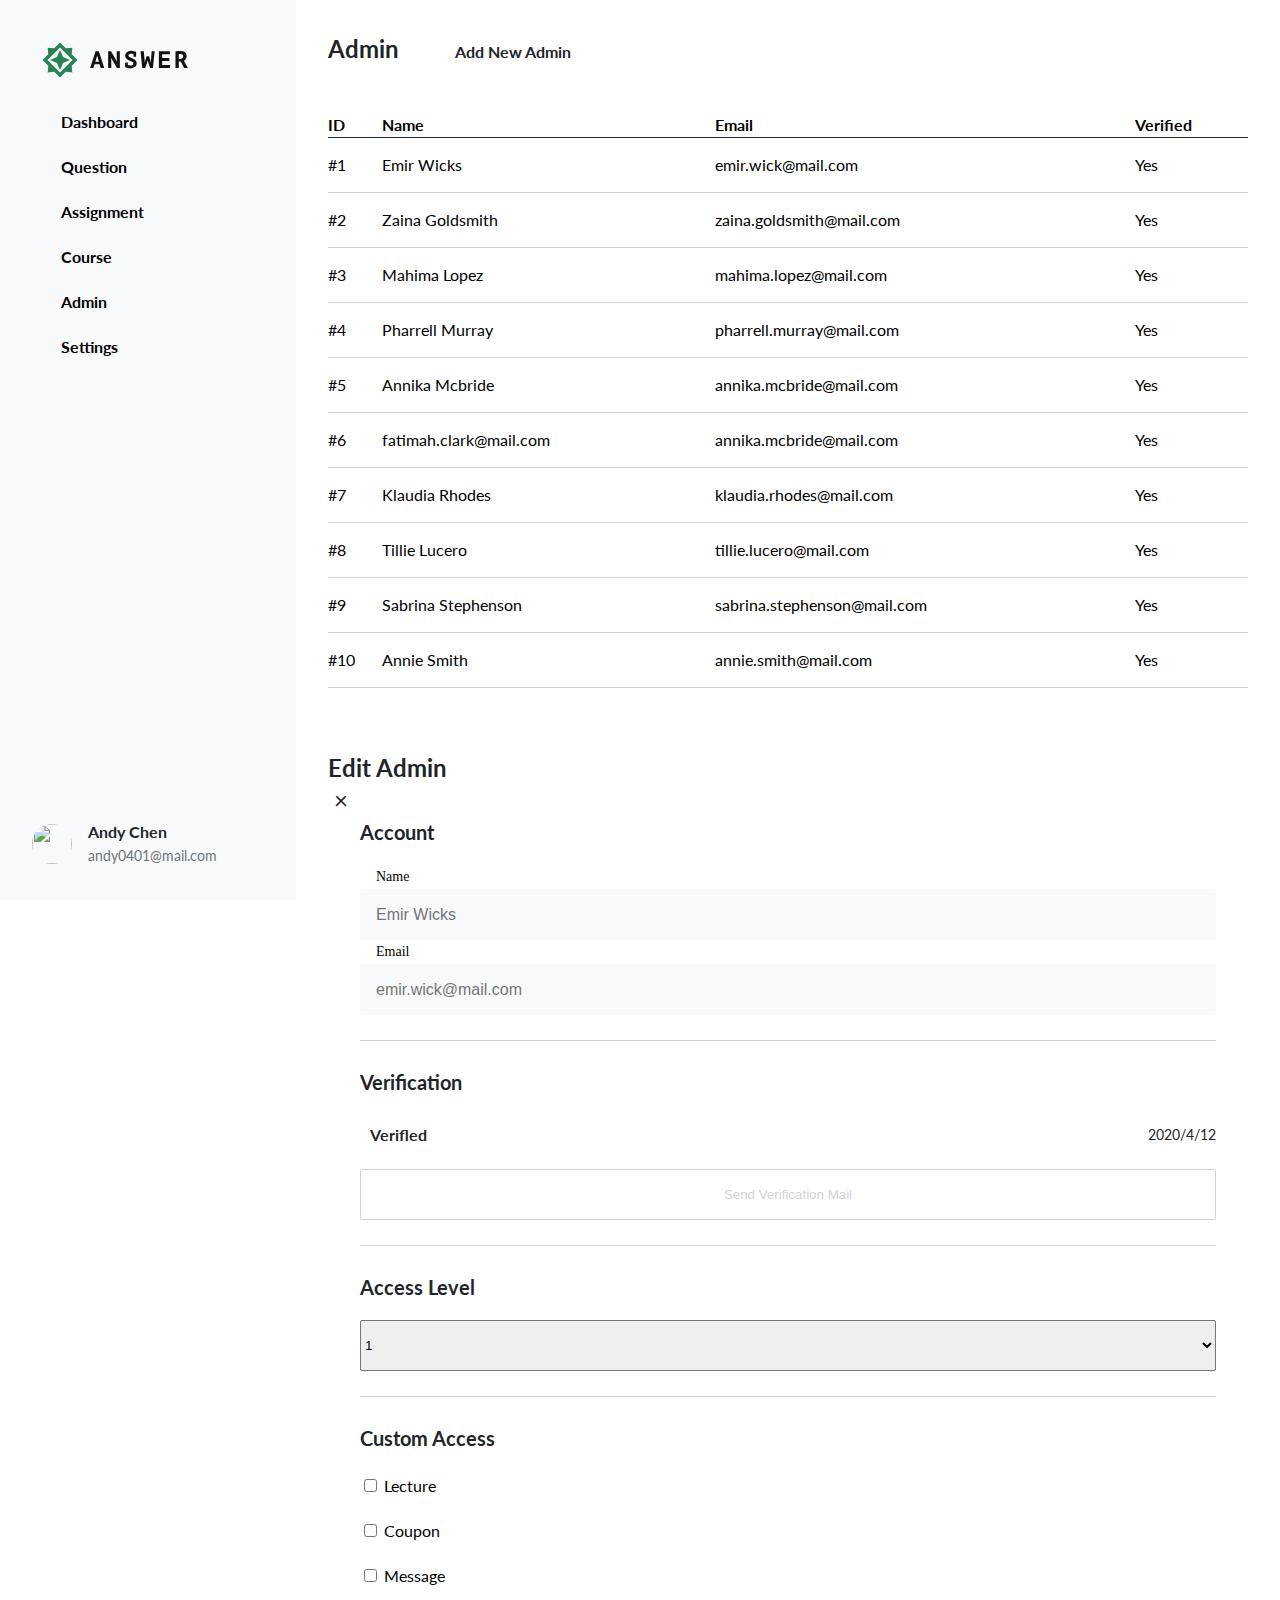
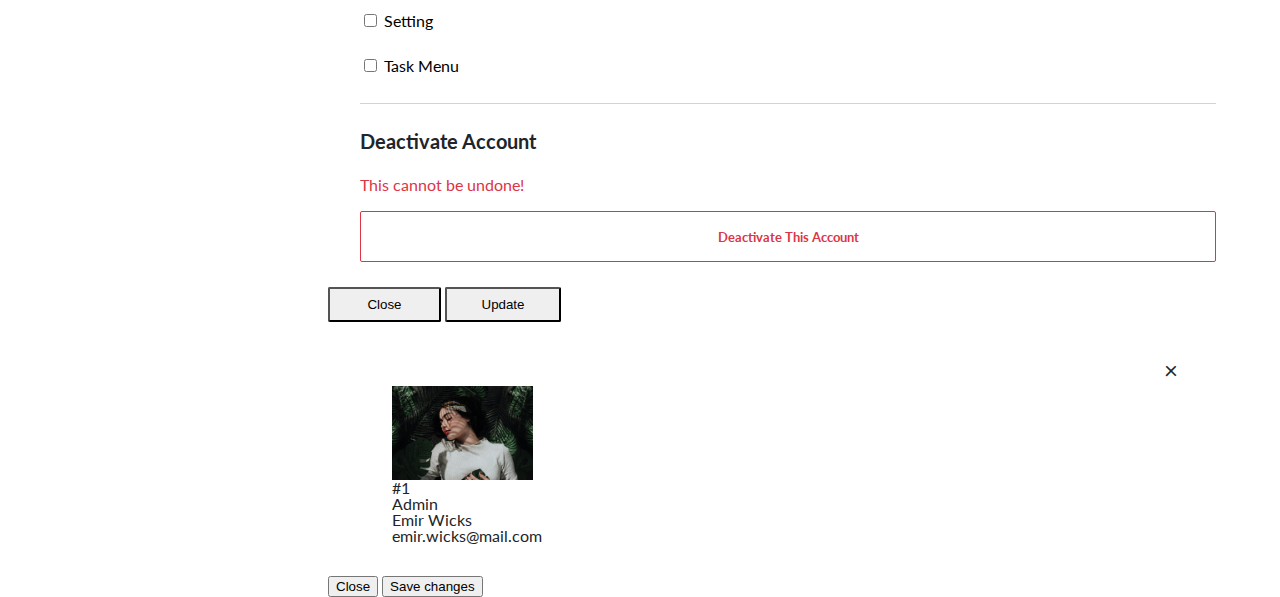
==== admin.html @ 88e3f266 "Update 2021-08-08T01:55:09.535Z" ====
<!DOCTYPE html>
<html lang="en">

<head>
  <meta charset="UTF-8">
  <meta name="viewport" content="width=device-width, initial-scale=1.0">
  <meta http-equiv="X-UA-Compatible" content="ie=edge">
  <title>Admin</title>

  <link href="https://cdn.jsdelivr.net/npm/bootstrap@5.0.2/dist/css/bootstrap.min.css" rel="stylesheet" integrity="sha384-EVSTQN3/azprG1Anm3QDgpJLIm9Nao0Yz1ztcQTwFspd3yD65VohhpuuCOmLASjC" crossorigin="anonymous">
  <link rel="stylesheet" href="https://pro.fontawesome.com/releases/v5.10.0/css/all.css" integrity="sha384-AYmEC3Yw5cVb3ZcuHtOA93w35dYTsvhLPVnYs9eStHfGJvOvKxVfELGroGkvsg+p" crossorigin="anonymous"/>
  <link rel="stylesheet" href="./assets/style/all.css">
</head>

<body>
  <div class="wrap d-flex">
    <aside class="aside d-flex fxdc jcsb">
      <div class="menu d-flex fxdc">
        <h1><a href="#">後台網站</a></h1>
        <ul>
            <li class="d-flex"><a href="#"><i class="fas fa-chart-bar"></i>Dashboard</a></li>
            <li class="d-flex"><a href="#"><i class="fas fa-comment-alt"></i>Question</a></li>
            <li class="d-flex"><a href="assignment.html"><i class="fas fa-list-alt"></i>Assignment</a></li>
            <li class="d-flex"><a href="#"><i class="fas fa-play-circle"></i>Course</a></li>
            <li class="d-flex"><a href="admin.html"><i class="fas fa-user-friends"></i>Admin</a></li>
            <li class="d-flex"><a href="#"><i class="fas fa-cog"></i>Settings</a></li>
        </ul>

      </div>
      <div class="user d-flex aic">
        <div class="user-pic">
          <img src="https://github.com/hexschool/webLayoutTraining1st/blob/master/week5/andychen.jpeg?raw=true" alt="">
        </div>
        <div class="user-info">
          <h3>Andy Chen</h3>
          <p>andy0401@mail.com</p>
        </div>
      </div>
    </aside>
    <main class="main">

        <div class="nav d-flex jcsb aib">
    <div class="nav-left d-flex aib">
        <h2>Admin</h2>
        <span><i class="fas fa-plus"></i>Add New Admin</span>
    </div>
    <div class="nav-right">
        <a href="#" class="mr23"><i class="fas fa-search"></i></a>
        <a href="#"><i class="fas fa-bell"></i></a>
    </div>
</div>
<div class="admin-table">
    <table>
        <thead>
            <tr>
                <td>ID<a href="#"><i class="fas fa-arrow-down"></i></a></td>
                <td>Name</td>
                <td>Email</td>
                <td class="col">Verified</td>
                <td colspan="2"></td>
            </tr>
        </thead>
        <tbody>
            <tr>
                <td>#1</td>
                <td>Emir Wicks</td>
                <td>emir.wick@mail.com</td>
                <td>Yes</td>
                <td><a href="" data-toggle="modal" data-target="#detailModal"><i class="fas fa-eye"></i></a></td>
                <td><a href="" data-toggle="modal" data-target="#exampleModal"><i class="fas fa-pen"></i></a></td>
            </tr>
            <tr>
                <td>#2</td>
                <td>Zaina Goldsmith</td>
                <td>zaina.goldsmith@mail.com</td>
                <td>Yes</td>
                <td><a href=""><i class="fas fa-eye"></i></a></td>
                <td><a href=""><i class="fas fa-pen"></i></a></td>
            </tr>
            <tr>
                <td>#3</td>
                <td>Mahima Lopez</td>
                <td>mahima.lopez@mail.com</td>
                <td>Yes</td>
                <td><a href=""><i class="fas fa-eye"></i></a></td>
                <td><a href=""><i class="fas fa-pen"></i></a></td>
            </tr>
            <tr>
                <td>#4</td>
                <td>Pharrell Murray</td>
                <td>pharrell.murray@mail.com</td>
                <td>Yes</td>
                <td><a href=""><i class="fas fa-eye"></i></a></td>
                <td><a href=""><i class="fas fa-pen"></i></a></td>
            </tr>
            <tr>
                <td>#5</td>
                <td>Annika Mcbride</td>
                <td>annika.mcbride@mail.com</td>
                <td>Yes</td>
                <td><a href=""><i class="fas fa-eye"></i></a></td>
                <td><a href=""><i class="fas fa-pen"></i></a></td>
            </tr>
            <tr>
                <td>#6</td>
                <td>fatimah.clark@mail.com</td>
                <td>annika.mcbride@mail.com</td>
                <td>Yes</td>
                <td><a href=""><i class="fas fa-eye"></i></a></td>
                <td><a href=""><i class="fas fa-pen"></i></a></td>
            </tr>
            <tr>
                <td>#7</td>
                <td>Klaudia Rhodes</td>
                <td>klaudia.rhodes@mail.com</td>
                <td>Yes</td>
                <td><a href=""><i class="fas fa-eye"></i></a></td>
                <td><a href=""><i class="fas fa-pen"></i></a></td>
            </tr>
            <tr>
                <td>#8</td>
                <td>Tillie Lucero</td>
                <td>tillie.lucero@mail.com</td>
                <td>Yes</td>
                <td><a href=""><i class="fas fa-eye"></i></a></td>
                <td><a href=""><i class="fas fa-pen"></i></a></td>
            </tr>
            <tr>
                <td>#9</td>
                <td>Sabrina Stephenson</td>
                <td>sabrina.stephenson@mail.com</td>
                <td>Yes</td>
                <td><a href=""><i class="fas fa-eye"></i></a></td>
                <td><a href=""><i class="fas fa-pen"></i></a></td>
            </tr>
            <tr>
                <td>#10</td>
                <td>Annie Smith</td>
                <td>annie.smith@mail.com</td>
                <td>Yes</td>
                <td><a href="#"><i class="fas fa-eye"></i></a></td>
                <td><a href="#"><i class="fas fa-pen"  onclick="myModal()"></i></a></td>
            </tr>
        </tbody>
    </table>


    <!-- Modal -->
    <div class="modal fade" id="exampleModal" tabindex="-1" role="dialog" aria-labelledby="exampleModalLabel" aria-hidden="true">
        <div class="modal-dialog" role="document">
        <div class="modal-content">
            <div class="modal-header">
            <h3 class="modal-title" id="exampleModalLabel">Edit Admin</h3>
            <button type="button" class="close" data-dismiss="modal" aria-label="Close">
                <span aria-hidden="true">&times;</span>
            </button>
            </div>
            <div class="modal-body">
            <h4 class="mb16">Account</h4>
                <form method="POST">
                    <div class="row">
                        <h6>Name</h6>
                        <input type="text" class="input-gray"  placeholder="Emir Wicks" disabled>
                    </div>
                    <div class="row pb25 bb-light-gray mb25">
                        <h6>Email</h6>
                        <input type="email" class="input-gray"  placeholder="emir.wick@mail.com" disabled>
                    </div>
                    <h4 class="mb19">Verification</h4>
                    <div class="d-flex jcsb mb18">
                        <p><i class="fas fa-check-circle mr10"></i><span class="font16lh33">Verifled</span></p>
                        <p class="font14lh33">2020/4/12</p>
                    </div>
                    <div class="row pb25 mb25  bb-light-gray">
                        <input type="button" class="text-center btn-disabled w100" value="Send Verification Mail" disabled>
                    </div>
                    <div class="form-group">
                        <h4 class="mb16">Access Level</h4>
                        <div class="row pb25 mb25 bb-light-gray">
                            <select class="w100 ">
                                <option>1</option>
                                <option>2</option>
                                <option>3</option>
                                <option>4</option>
                                <option>5</option>
                            </select>
                        </div>
                    </div>
                    <h4 class="mb19">Custom Access</h4>
                    <div class="form-check mb21">
                        <input class="form-check-input" type="checkbox" value="1" id="Lecture">
                        <label class="form-check-label font16lh24" for="Lecture">Lecture</label>
                        </div>
                    <div class="form-check mb21">
                        <input class="form-check-input" type="checkbox" value="2" id="Coupon">
                        <label class="form-check-label font16lh24" for="Coupon">Coupon</label>
                    </div>
                    <div class="form-check mb21">
                        <input class="form-check-input" type="checkbox" value="3" id="Message">
                        <label class="form-check-label font16lh24" for="Message">Message</label>
                        </div>
                    <div class="form-check mb21">
                        <input class="form-check-input" type="checkbox" value="4" id="Setting">
                        <label class="form-check-label font16lh24" for="Setting">Setting</label>
                    </div>
                    <div class="form-check mb21 pb25 bb-light-gray">
                        <input class="form-check-input" type="checkbox" value="5" id="Task-Menu">
                        <label class="form-check-label font16lh24" for="Task-Menu">Task Menu</label>
                    </div>
                    <h4 class="mb19">Deactivate Account</h4>
                    <div class="d-flex">
                        <i class="fas fa-exclamation-triangle"></i>
                        <p class="text-danger mb18">This cannot be undone!</p>
                    </div>
                        <input type="button" class="w100 h51 border-danger mb25 bb-light-gray" value="Deactivate This Account">
                </form>
            </div>
            <div class="modal-footer">
                <button type="button" class="btn btn-outline-success w113 h35 border-radisu2" data-dismiss="modal">Close</button>
                <button type="button" class="btn btn-success w116 h35 border-radisu2">Update</button>
            </div>
        </div>
        </div>
    </div>

<!-- 明細 -->
<div class="modal fade" id="detailModal" tabindex="-1" aria-labelledby="exampleModalLabel" aria-hidden="true">
    <div class="modal-dialog">
        <div class="modal-content">
            <div class="modal-body m32">
                    <div class="d-flex jcfe">
                            <button type="button" class="close" data-dismiss="modal" aria-label="Close">
                                <span aria-hidden="true">&times;</span>
                            </button>
                    </div>
                    <div class="row">
                        <div class="col-4">
                            <img src="./assets/images/emir.jpeg" width="141px" height="141px" alt="">
                        </div>
                        <div class="col-8">
                            <p>#1</p>
                            <p>Admin</p>
                            <p>Emir Wicks</p>
                            <p>emir.wicks@mail.com</p>
                        </div>
                    </div>
                </div>
                <button type="button" class="btn btn-secondary" data-bs-dismiss="modal">Close</button>
                <button type="button" class="btn btn-primary">Save changes</button>
            </div>

        </div>
    </div>
</div>

    </main>
</div>

  <script src="./assets/js/vendors.js"></script>
  <script src="./assets/js/all.js"></script>
  <script src="https://code.jquery.com/jquery-3.3.1.slim.min.js" integrity="sha384-q8i/X+965DzO0rT7abK41JStQIAqVgRVzpbzo5smXKp4YfRvH+8abtTE1Pi6jizo" crossorigin="anonymous"></script>
  <script src="https://cdnjs.cloudflare.com/ajax/libs/popper.js/1.14.6/umd/popper.min.js" integrity="sha384-wHAiFfRlMFy6i5SRaxvfOCifBUQy1xHdJ/yoi7FRNXMRBu5WHdZYu1hA6ZOblgut" crossorigin="anonymous"></script>
  <script src="https://stackpath.bootstrapcdn.com/bootstrap/4.2.1/js/bootstrap.min.js" integrity="sha384-B0UglyR+jN6CkvvICOB2joaf5I4l3gm9GU6Hc1og6Ls7i6U/mkkaduKaBhlAXv9k" crossorigin="anonymous"></script>
</body>

</html>
---- assets/style/all.css ----
@charset "UTF-8";
@import url("https://fonts.googleapis.com/css2?family=Lato&display=swap");
html, body, div, span, applet, object, iframe,
h1, h2, h3, h4, h5, h6, p, blockquote, pre,
a, abbr, acronym, address, big, cite, code,
del, dfn, em, img, ins, kbd, q, s, samp,
small, strike, strong, sub, sup, tt, var,
b, u, i, center,
dl, dt, dd, ol, ul, li,
fieldset, form, label, legend,
table, caption, tbody, tfoot, thead, tr, th, td,
article, aside, canvas, details, embed,
figure, figcaption, footer, header, hgroup,
menu, nav, output, ruby, section, summary,
time, mark, audio, video {
  margin: 0;
  padding: 0;
  border: 0;
  font-size: 100%;
  font: inherit;
  vertical-align: baseline; }

/* HTML5 display-role reset for older browsers */
article, aside, details, figcaption, figure,
footer, header, hgroup, menu, nav, section {
  display: block; }

body {
  line-height: 1; }

ol, ul {
  list-style: none; }

blockquote, q {
  quotes: none; }

blockquote:before, blockquote:after,
q:before, q:after {
  content: '';
  content: none; }

table {
  border-collapse: collapse;
  border-spacing: 0; }

*, *::before, *::after {
  -webkit-box-sizing: border-box;
          box-sizing: border-box; }

img {
  max-width: 100%;
  height: auto;
  display: block; }

*, *::before, *::after {
  -webkit-box-sizing: border-box;
          box-sizing: border-box; }

p, h2, h3, h4, span {
  color: #212529;
  font-family: 'Lato'; }

.w100 {
  width: 100%; }

img {
  max-width: 100%;
  height: auto;
  display: block; }

.d-flex {
  display: -webkit-box;
  display: -ms-flexbox;
  display: flex; }

.jcsb {
  -webkit-box-pack: justify;
      -ms-flex-pack: justify;
          justify-content: space-between; }

.jcfe {
  -webkit-box-pack: end;
      -ms-flex-pack: end;
          justify-content: flex-end; }

.aic {
  -webkit-box-align: center;
      -ms-flex-align: center;
          align-items: center; }

.fxdc {
  -webkit-box-orient: vertical;
  -webkit-box-direction: normal;
      -ms-flex-direction: column;
          flex-direction: column; }

.mr10 {
  margin-right: 10px; }

.mr16 {
  margin-right: 16px; }

.mr23 {
  margin-right: 23px; }

.mr24 {
  margin-right: 24px; }

.mr26 {
  margin-right: 26px; }

.mb16 {
  margin-bottom: 16px; }

.mb18 {
  margin-bottom: 18px; }

.mb19 {
  margin-bottom: 19px; }

.mb21 {
  margin-bottom: 21px; }

.mb25 {
  margin-bottom: 25px; }

.pb25 {
  padding-bottom: 25px; }

.m32 {
  margin: 32px; }

.fxdc {
  -webkit-box-orient: vertical;
  -webkit-box-direction: normal;
      -ms-flex-direction: column;
          flex-direction: column; }

.aife {
  -webkit-box-align: end;
      -ms-flex-align: end;
          align-items: flex-end; }

.aib {
  -webkit-box-align: baseline;
      -ms-flex-align: baseline;
          align-items: baseline; }

.aic {
  -webkit-box-align: center;
      -ms-flex-align: center;
          align-items: center; }

.bb-light-gray {
  border-bottom: 1px solid #CED4DA; }

.font-primary {
  color: #198754; }

.text-danger {
  color: #DC3545; }

.h51 {
  height: 51px; }

.border-danger {
  border: 1px solid #DC3545;
  background: #fff;
  color: #DC3545;
  font-family: "Lato";
  font-weight: bold;
  border-radius: 2px; }

.aside {
  width: 296px;
  background: #F8F9FA;
  height: 100vh;
  padding-top: 40px;
  position: fixed; }
  .aside h1 {
    margin-left: 40px;
    margin-bottom: 34px;
    float: left; }
    .aside h1 a {
      background-image: url("../images/logo-ANSWER.svg");
      width: 151px;
      height: 40px;
      display: block;
      text-indent: 101%;
      overflow: hidden;
      white-space: nowrap; }
  .aside ul li {
    margin-bottom: 29px; }
    .aside ul li a {
      color: #000;
      text-decoration: none;
      margin-left: 12px;
      font-family: 'Lato';
      font-weight: bold; }
    .aside ul li i {
      margin-right: 18px;
      margin-left: 31px;
      width: 20px;
      height: 20px; }
  .aside .now-page {
    border-left: 4px solid #198754; }
  .aside .user {
    margin-left: 32px;
    margin-bottom: 32px; }
    .aside .user .user-pic img {
      border-radius: 50%;
      width: 40px;
      height: 40px;
      margin-right: 16px; }
    .aside .user .user-info h3 {
      font-size: 16px;
      line-height: 24px;
      font-weight: bold;
      font-family: 'Lato'; }
    .aside .user .user-info p {
      font-size: 14px;
      line-height: 24px;
      color: #6C757D;
      font-family: 'Lato'; }

.main {
  width: 100%;
  padding-left: 328px;
  padding-right: 32px; }

.nav {
  padding-top: 32px; }
  .nav .nav-left h2 {
    font-family: 'Lato';
    font-size: 24px;
    line-height: 33px;
    font-weight: bold;
    margin-right: 48px; }
  .nav .nav-left span {
    font-size: 16px;
    line-height: 24px;
    font-weight: bold;
    font-family: 'Lato'; }
  .nav .nav-left i {
    margin-left: 8px;
    color: #198754; }
  .nav .nav-right a {
    color: #212529; }

.content .content-left {
  margin-right: 16px; }
  .content .content-left span {
    font-size: 16px;
    line-height: 24px;
    margin-bottom: 6px; }
    .content .content-left span i {
      margin-left: 8px;
      color: #198754; }
  .content .content-left ul li {
    padding: 12px;
    border: 1px solid #CED4DA; }
    .content .content-left ul li .chapter-time p {
      font-size: 12px;
      line-height: 24px; }
    .content .content-left ul li .question p {
      font-size: 16px;
      line-height: 24px;
      font-weight: bold; }
    .content .content-left ul li .student p {
      color: #6C757D;
      font-size: 12px;
      line-height: 24px; }

.content .content-right {
  margin-right: 32px; }
  .content .content-right .chapter-editor {
    background: #F8F9FA;
    border: 1px solid #CED4DA;
    padding: 12px 15px; }
    .content .content-right .chapter-editor .chapter p {
      font-size: 12px;
      line-height: 24px; }
    .content .content-right .chapter-editor .chapter h3 {
      font-size: 16px;
      line-height: 24px;
      font-weight: bold; }
  .content .content-right ul {
    margin-bottom: 16px; }
    .content .content-right ul li {
      padding: 18px 32px 18px 16px;
      border: 1px solid #CED4DA; }
      .content .content-right ul li .student img, .content .content-right ul li .teacher img {
        margin-bottom: 16px;
        border-radius: 50%;
        width: 40px;
        height: 40px;
        margin-right: 8px; }
      .content .content-right ul li .student .t-info h3, .content .content-right ul li .student .s-info h3, .content .content-right ul li .teacher .t-info h3, .content .content-right ul li .teacher .s-info h3 {
        font-size: 16px;
        line-height: 24px; }
      .content .content-right ul li .student .t-info p, .content .content-right ul li .student .s-info p, .content .content-right ul li .teacher .t-info p, .content .content-right ul li .teacher .s-info p {
        font-size: 12px;
        line-height: 24px;
        color: #6C757D; }
      .content .content-right ul li .question {
        margin: 0px 32px 16px 64px;
        border-bottom: 1px solid #CED4DA; }
        .content .content-right ul li .question p {
          font-size: 14px;
          line-height: 21px;
          margin-bottom: 16px; }
        .content .content-right ul li .question span {
          color: #198754; }
        .content .content-right ul li .question .file {
          width: auto;
          height: auto;
          display: inline-block;
          background: #F8F9FA;
          border: 1px solid #CED4DA;
          padding: 11px 16px 10px 12px;
          margin-bottom: 16px; }
          .content .content-right ul li .question .file a {
            color: #212529;
            text-decoration: none;
            font-family: "Lato";
            font-size: 16px;
            line-height: 24px; }
            .content .content-right ul li .question .file a i {
              font-size: 24px;
              margin-right: 8px; }
      .content .content-right ul li .teacher-editor a {
        color: #212529; }
      .content .content-right ul li .answer {
        margin: 0px 32px 16px 64px; }
        .content .content-right ul li .answer p {
          font-size: 14px;
          line-height: 21px; }
        .content .content-right ul li .answer span {
          color: #198754; }
  .content .content-right .article-footer {
    margin-bottom: 32px; }
    .content .content-right .article-footer .arrows {
      width: 71px; }
      .content .content-right .article-footer .arrows a {
        color: #212529; }
    .content .content-right .article-footer input.btn-white {
      border: 1px solid #198754;
      border-radius: 2px;
      background: #fff;
      font-size: 16px;
      line-height: 24px;
      font-weight: bold;
      color: #198754;
      padding: 8px 32px; }
    .content .content-right .article-footer .btn-success {
      border: 1px solid #198754;
      border-radius: 2px;
      background: #198754;
      font-size: 16px;
      line-height: 24px;
      font-weight: bold;
      color: #fff;
      padding: 8px 32px; }

.nav {
  margin-bottom: 48px; }

.admin-table table {
  width: 100%;
  font-size: 16px;
  line-height: 24px;
  font-family: "Lato";
  margin-bottom: 63px; }
  .admin-table table thead {
    font-weight: bold; }
    .admin-table table thead td {
      border-bottom: 1px solid #212529; }
    .admin-table table thead a {
      color: #198754; }
  .admin-table table tbody tr {
    height: 55px;
    border-bottom: 1px solid #CED4DA; }
    .admin-table table tbody tr td {
      vertical-align: middle; }
    .admin-table table tbody tr:hover {
      background: #F8F9FA; }
  .admin-table table tbody a {
    color: #212529; }

.admin-table .page {
  margin-bottom: 32px; }
  .admin-table .page ul {
    border-radius: 2px; }
    .admin-table .page ul li {
      border: 1px solid #198754;
      font-size: 16px;
      line-height: 24px;
      width: 32px;
      height: 32px;
      -webkit-box-align: center;
          -ms-flex-align: center;
              align-items: center;
      display: -webkit-box;
      display: -ms-flexbox;
      display: flex;
      -webkit-box-pack: center;
          -ms-flex-pack: center;
              justify-content: center; }
      .admin-table .page ul li i {
        color: #198754; }
      .admin-table .page ul li:hover {
        background: #198754;
        color: #fff; }
        .admin-table .page ul li:hover i {
          color: #fff; }

.modal h3 {
  font-family: "Lato";
  font-size: 24px;
  line-height: 33px;
  font-weight: bold; }

.modal .close {
  background: #fff;
  border: none;
  font-size: 24px; }

.modal .modal-body {
  padding-top: 0;
  /*清除bs的pt樣式*/
  padding-right: 32px;
  padding-left: 32px; }

.modal h4 {
  font-size: 20px;
  line-height: 33px;
  font-family: "Lato";
  font-weight: bold; }

.modal h6 {
  font-size: 14px;
  line-height: 24px;
  padding-left: 16px; }

.modal .input-gray {
  width: 100%;
  height: 51px;
  background: #F8F9FA;
  outline: none;
  border: none;
  border-radius: 2px;
  color: #212529;
  font-size: 16px;
  line-height: 24px;
  padding-left: 16px; }

.modal .font16lh33 {
  font-size: 16px;
  line-height: 33px;
  font-weight: bold; }

.modal .font14lh33 {
  font-size: 14px;
  line-height: 33px; }

.modal .font16lh24 {
  font-size: 16px;
  line-height: 24px; }

.modal .btn-disabled {
  border: 1px solid #CED4DA;
  color: #CED4DA;
  background: #fff;
  border-radius: 2px;
  height: 51px; }

.modal .fa-check-circle {
  color: #198754; }

.modal select {
  height: 51px;
  border-radius: 2px; }

.modal .form-check-label {
  font-family: "Lato"; }

.modal .fa-exclamation-triangle {
  color: #DC3545; }

.modal .w113 {
  width: 113px; }

.modal .h35 {
  height: 35px; }

.modal .w116 {
  width: 116px; }

.modal .border-radisu2 {
  border-radius: 2px; }

/*# sourceMappingURL=all.css.map */
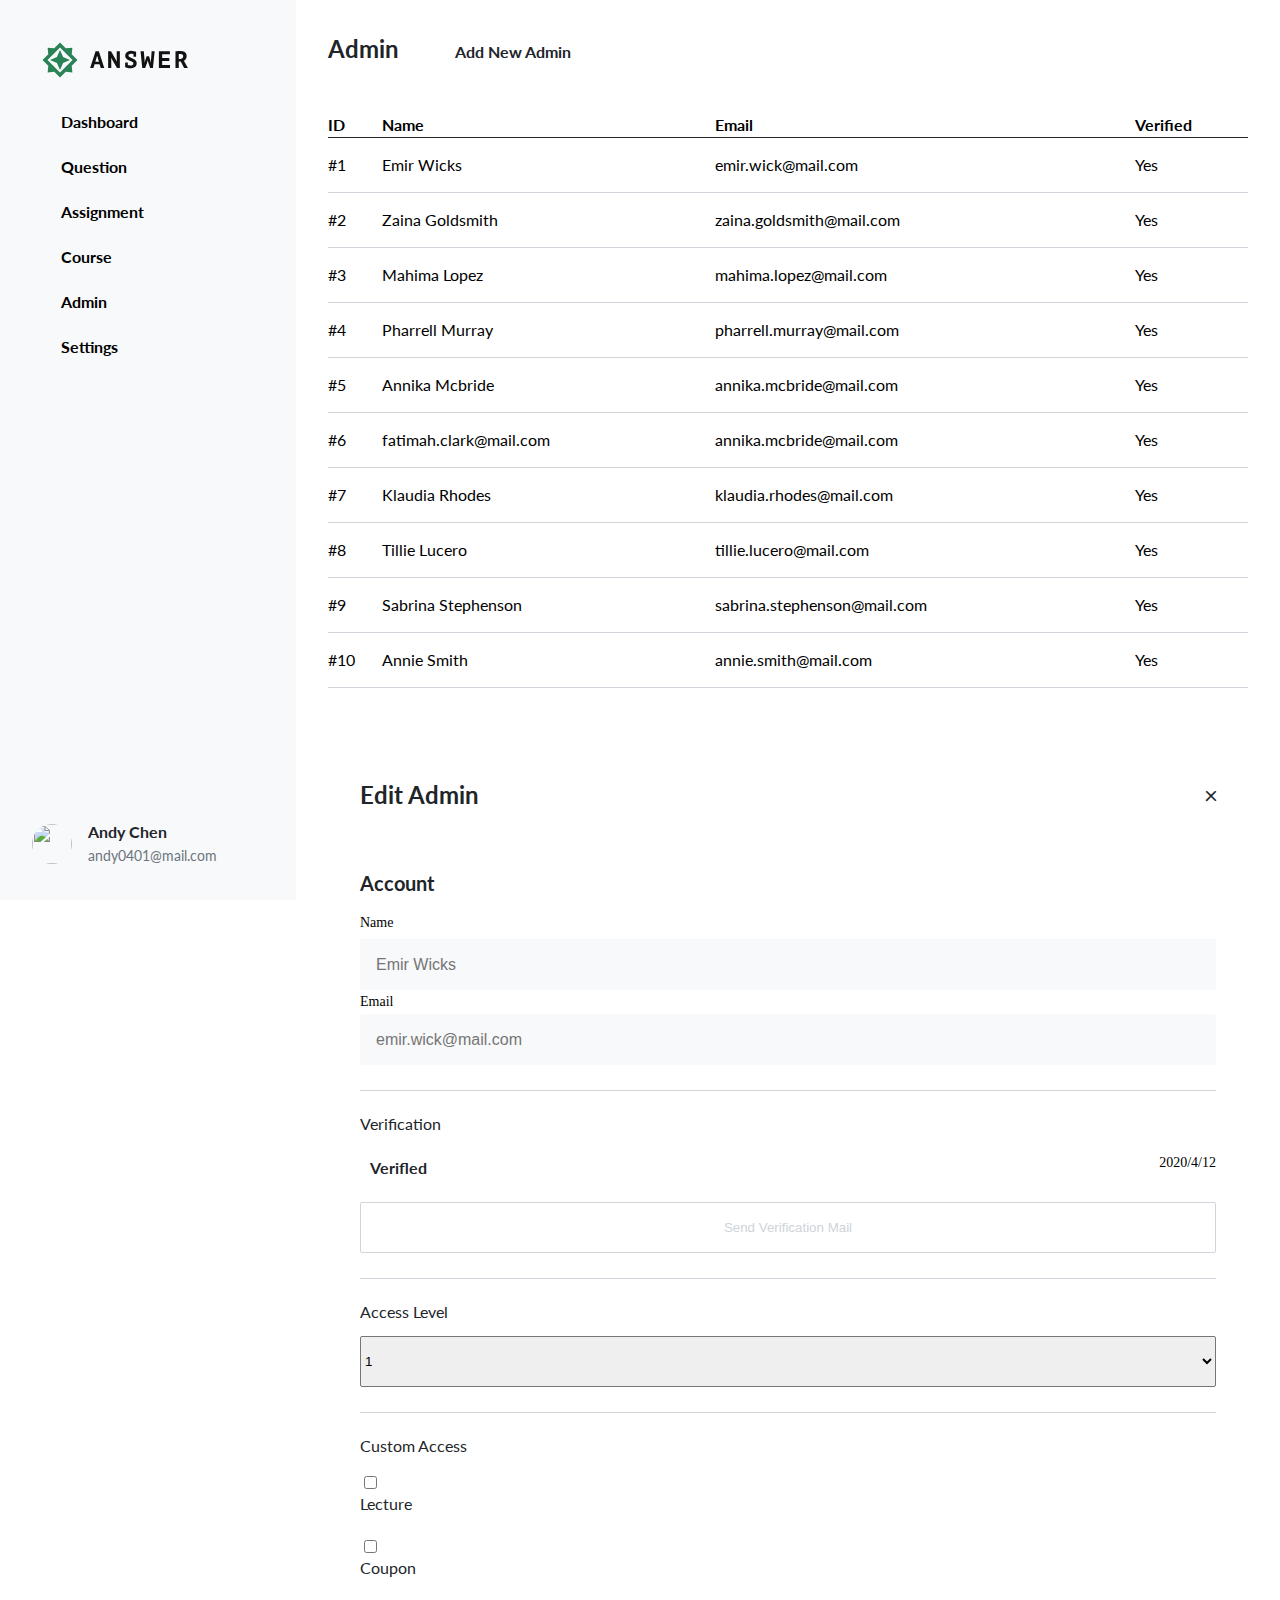
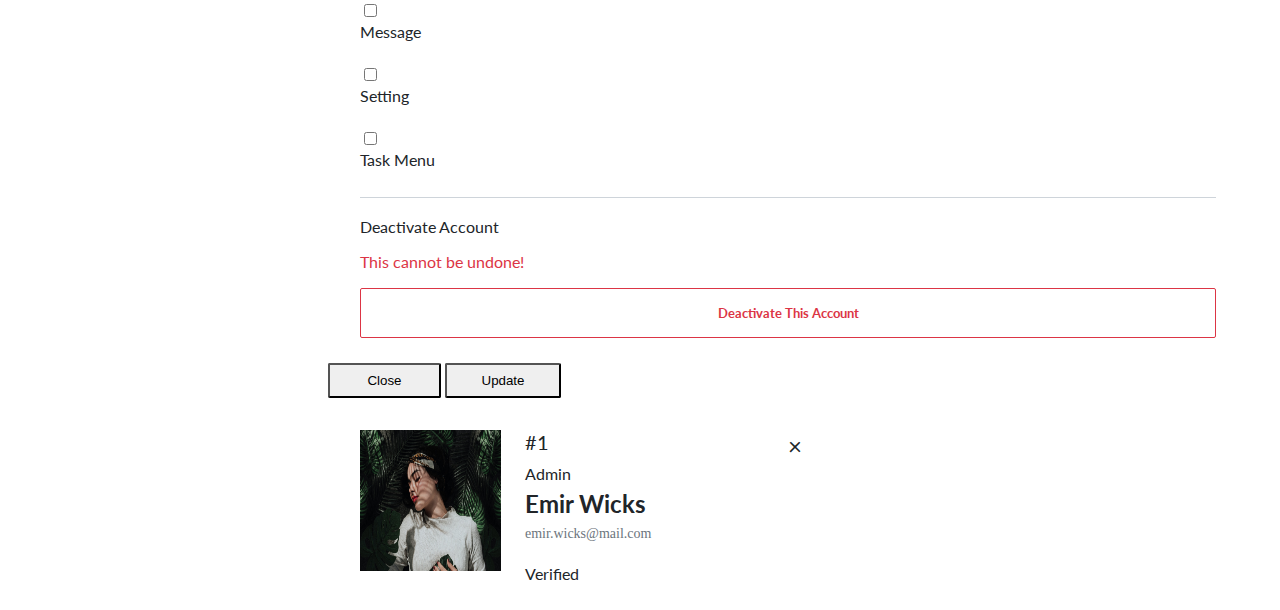
==== commit 75706d84: "Update 2021-08-10T02:13:11.424Z" ====
--- a/admin.html
+++ b/admin.html
@@ -149,27 +149,27 @@
     <div class="modal fade" id="exampleModal" tabindex="-1" role="dialog" aria-labelledby="exampleModalLabel" aria-hidden="true">
         <div class="modal-dialog" role="document">
         <div class="modal-content">
-            <div class="modal-header">
-            <h3 class="modal-title" id="exampleModalLabel">Edit Admin</h3>
+            <div class="d-flex jcsb p24">
+            <h2 class="modal-title line-height33 font-bold m8" id="exampleModalLabel">Edit Admin</h2>
             <button type="button" class="close" data-dismiss="modal" aria-label="Close">
                 <span aria-hidden="true">&times;</span>
             </button>
             </div>
             <div class="modal-body">
-            <h4 class="mb16">Account</h4>
+            <h3 class="mb16 line-height33 font-bold">Account</h3>
                 <form method="POST">
                     <div class="row">
-                        <h6>Name</h6>
+                        <h5 class="line-height24 mb4">Name</h5>
                         <input type="text" class="input-gray"  placeholder="Emir Wicks" disabled>
                     </div>
                     <div class="row pb25 bb-light-gray mb25">
-                        <h6>Email</h6>
+                        <h5 class="line-height24">Email</h5>
                         <input type="email" class="input-gray"  placeholder="emir.wick@mail.com" disabled>
                     </div>
                     <h4 class="mb19">Verification</h4>
                     <div class="d-flex jcsb mb18">
                         <p><i class="fas fa-check-circle mr10"></i><span class="font16lh33">Verifled</span></p>
-                        <p class="font14lh33">2020/4/12</p>
+                        <h5 class="line-height33">2020/4/12</h5>
                     </div>
                     <div class="row pb25 mb25  bb-light-gray">
                         <input type="button" class="text-center btn-disabled w100" value="Send Verification Mail" disabled>
@@ -189,30 +189,30 @@
                     <h4 class="mb19">Custom Access</h4>
                     <div class="form-check mb21">
                         <input class="form-check-input" type="checkbox" value="1" id="Lecture">
-                        <label class="form-check-label font16lh24" for="Lecture">Lecture</label>
+                        <label class="form-check-label" for="Lecture"><h4 class="line-height24">Lecture</h4></label>
                         </div>
                     <div class="form-check mb21">
                         <input class="form-check-input" type="checkbox" value="2" id="Coupon">
-                        <label class="form-check-label font16lh24" for="Coupon">Coupon</label>
+                        <label class="form-check-label" for="Coupon"><h4 class="line-height24">Coupon</h4></label>
                     </div>
                     <div class="form-check mb21">
                         <input class="form-check-input" type="checkbox" value="3" id="Message">
-                        <label class="form-check-label font16lh24" for="Message">Message</label>
+                        <label class="form-check-label" for="Message"><h4 class="line-height24">Message</h4></label>
                         </div>
                     <div class="form-check mb21">
                         <input class="form-check-input" type="checkbox" value="4" id="Setting">
-                        <label class="form-check-label font16lh24" for="Setting">Setting</label>
+                        <label class="form-check-label" for="Setting"><h4 class="line-height24">Setting</h4></label>
                     </div>
                     <div class="form-check mb21 pb25 bb-light-gray">
                         <input class="form-check-input" type="checkbox" value="5" id="Task-Menu">
-                        <label class="form-check-label font16lh24" for="Task-Menu">Task Menu</label>
+                        <label class="form-check-label" for="Task-Menu"><h4 class="line-height24">Task Menu</h4></label>
                     </div>
                     <h4 class="mb19">Deactivate Account</h4>
                     <div class="d-flex">
                         <i class="fas fa-exclamation-triangle"></i>
                         <p class="text-danger mb18">This cannot be undone!</p>
                     </div>
-                        <input type="button" class="w100 h51 border-danger mb25 bb-light-gray" value="Deactivate This Account">
+                        <input type="button" class="pt16 pb16 w100 h51 border-danger mb25 bb-light-gray" value="Deactivate This Account">
                 </form>
             </div>
             <div class="modal-footer">
@@ -227,31 +227,43 @@
 <div class="modal fade" id="detailModal" tabindex="-1" aria-labelledby="exampleModalLabel" aria-hidden="true">
     <div class="modal-dialog">
         <div class="modal-content">
-            <div class="modal-body m32">
-                    <div class="d-flex jcfe">
-                            <button type="button" class="close" data-dismiss="modal" aria-label="Close">
-                                <span aria-hidden="true">&times;</span>
-                            </button>
-                    </div>
-                    <div class="row">
-                        <div class="col-4">
-                            <img src="./assets/images/emir.jpeg" width="141px" height="141px" alt="">
-                        </div>
-                        <div class="col-8">
-                            <p>#1</p>
-                            <p>Admin</p>
-                            <p>Emir Wicks</p>
-                            <p>emir.wicks@mail.com</p>
+            <div class="modal-body">
+                    <div class="d-flex">
+                        <div class="pic mr24">
+                            <img src="./assets/images/emir.jpeg" alt="">
+                        </div>
+                        <div class="content">
+                            <div class="d-flex jcsb w100">
+                                <h3 class="mb8 line-height24">#1</h3>
+                                <button type="button" class="close" data-dismiss="modal" aria-label="Close">
+                                    <span aria-hidden="true">&times;</span>
+                                </button>
+                            </div>
+                            
+                            <h4 class="line-height24">Admin</h4>
+                            <h2 class="line-height36 font-bold">Emir Wicks</h2>
+                            <h5 class="line-height24 text-gray mb20">emir.wicks@mail.com</h5>
+                            <div class="d-flex jcsb mb28">
+                                <span class="badge bg-light text-dark">Verified</span>
+                                <button class="footerShowBtn">
+                                    <i class="fas fa-chevron-down"></i>
+                                    <i class="fas fa-chevron-up display-none"></i>
+                                </button>
+                            </div>
                         </div>
                     </div>
                 </div>
-                <button type="button" class="btn btn-secondary" data-bs-dismiss="modal">Close</button>
-                <button type="button" class="btn btn-primary">Save changes</button>
+
+                <div class="footerShow d-flex jcfe">
+                    <input type="button" class="footerShow w146 h35 border-danger mb25 mr15" value="Deactivate">
+                    <button type="button" class="footerShow mr32 w92 btn btn-outline-success w113 h35 border-radisu2" data-dismiss="modal">Edit</button>
+                </div>
             </div>
 
         </div>
     </div>
 </div>
+
 
     </main>
 </div>
--- a/assets/style/all.css
+++ b/assets/style/all.css
@@ -60,6 +60,42 @@
   color: #212529;
   font-family: 'Lato'; }
 
+h2 {
+  font-size: 24px; }
+
+h3 {
+  font-size: 20px; }
+
+h4 {
+  font-size: 16px; }
+
+h5 {
+  font-size: 14px; }
+
+h6 {
+  font-size: 12px; }
+
+.text-success {
+  color: #198754; }
+
+.text-danger {
+  color: #DC3545; }
+
+.text-gray {
+  color: #6C757D; }
+
+.font-bold {
+  font-weight: bold; }
+
+.line-height24 {
+  line-height: 24px; }
+
+.line-height33 {
+  line-height: 24px; }
+
+.line-height36 {
+  line-height: 36px; }
+
 .w100 {
   width: 100%; }
 
@@ -97,6 +133,9 @@
 .mr10 {
   margin-right: 10px; }
 
+.mr15 {
+  margin-right: 15px; }
+
 .mr16 {
   margin-right: 16px; }
 
@@ -109,6 +148,12 @@
 .mr26 {
   margin-right: 26px; }
 
+.mr32 {
+  margin-right: 32px; }
+
+.mb4 {
+  margin-bottom: 4px; }
+
 .mb16 {
   margin-bottom: 16px; }
 
@@ -118,14 +163,35 @@
 .mb19 {
   margin-bottom: 19px; }
 
+.mb20 {
+  margin-bottom: 20px; }
+
 .mb21 {
   margin-bottom: 21px; }
 
 .mb25 {
   margin-bottom: 25px; }
 
+.mb28 {
+  margin-bottom: 28px; }
+
+.mb32 {
+  margin-bottom: 32px; }
+
+.pt16 {
+  padding-top: 16px; }
+
+.pb16 {
+  padding-bottom: 16px; }
+
 .pb25 {
   padding-bottom: 25px; }
+
+.p24 {
+  padding: 24px; }
+
+.m8 {
+  margin: 8px; }
 
 .m32 {
   margin: 32px; }
@@ -154,14 +220,8 @@
 .bb-light-gray {
   border-bottom: 1px solid #CED4DA; }
 
-.font-primary {
-  color: #198754; }
-
-.text-danger {
-  color: #DC3545; }
-
-.h51 {
-  height: 51px; }
+.h141 {
+  height: 141px; }
 
 .border-danger {
   border: 1px solid #DC3545;
@@ -170,6 +230,15 @@
   font-family: "Lato";
   font-weight: bold;
   border-radius: 2px; }
+
+.display-none {
+  display: none; }
+
+.w146 {
+  width: 146px; }
+
+.w92 {
+  width: 92px; }
 
 .aside {
   width: 296px;
@@ -414,33 +483,20 @@
         .admin-table .page ul li:hover i {
           color: #fff; }
 
-.modal h3 {
-  font-family: "Lato";
-  font-size: 24px;
-  line-height: 33px;
-  font-weight: bold; }
-
 .modal .close {
   background: #fff;
   border: none;
   font-size: 24px; }
 
 .modal .modal-body {
-  padding-top: 0;
+  padding-top: 32px;
   /*清除bs的pt樣式*/
   padding-right: 32px;
-  padding-left: 32px; }
-
-.modal h4 {
-  font-size: 20px;
-  line-height: 33px;
-  font-family: "Lato";
-  font-weight: bold; }
-
-.modal h6 {
-  font-size: 14px;
-  line-height: 24px;
-  padding-left: 16px; }
+  padding-left: 32px;
+  width: 100%; }
+
+.modal .content {
+  width: 283px; }
 
 .modal .input-gray {
   width: 100%;
@@ -467,6 +523,14 @@
   font-size: 16px;
   line-height: 24px; }
 
+.modal .font24lh36 {
+  font-size: 24px;
+  line-height: 36px; }
+
+.modal .font14lh24 {
+  font-size: 14px;
+  line-height: 24px; }
+
 .modal .btn-disabled {
   border: 1px solid #CED4DA;
   color: #CED4DA;
@@ -499,4 +563,16 @@
 .modal .border-radisu2 {
   border-radius: 2px; }
 
+.modal .pic img {
+  width: 141px;
+  height: 141px; }
+
+.modal .footerShowBtn {
+  background: #fff;
+  outline: none;
+  border: none; }
+
+.modal .footerShow {
+  display: none; }
+
 /*# sourceMappingURL=all.css.map */
